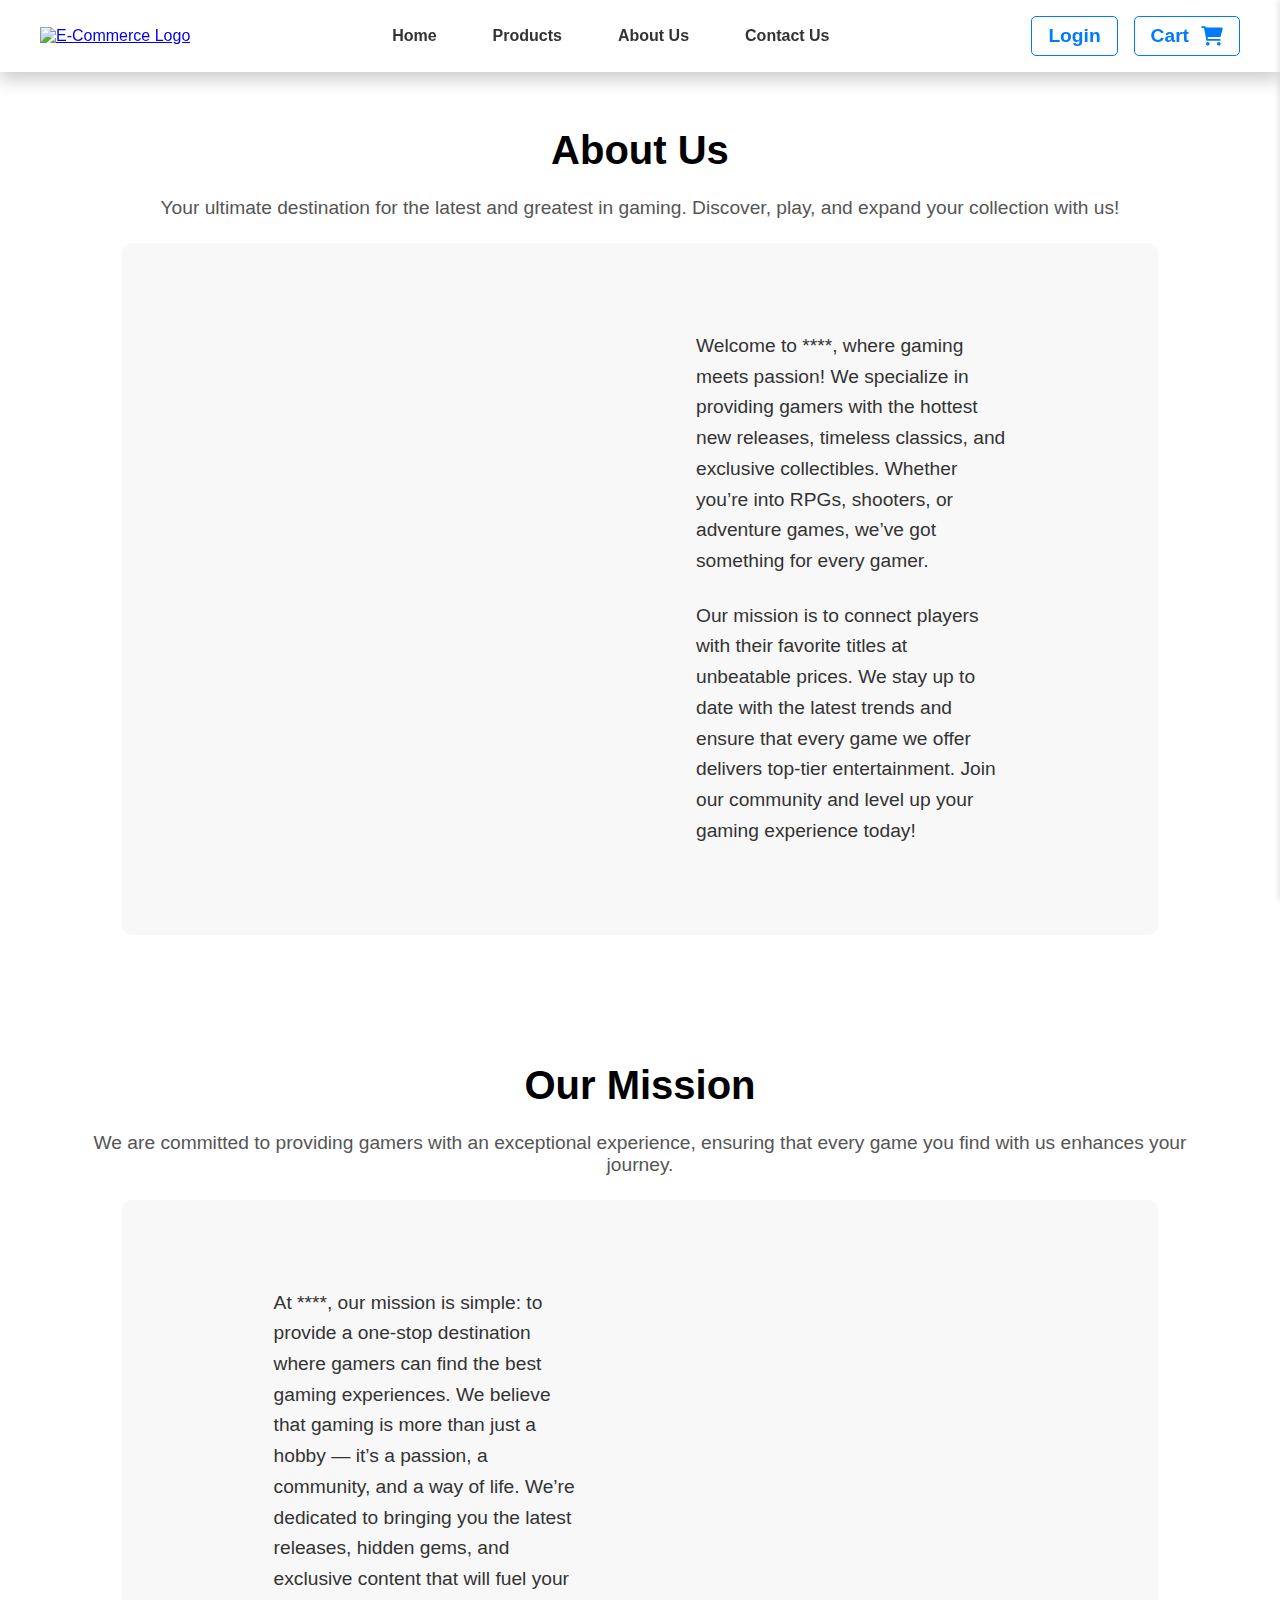
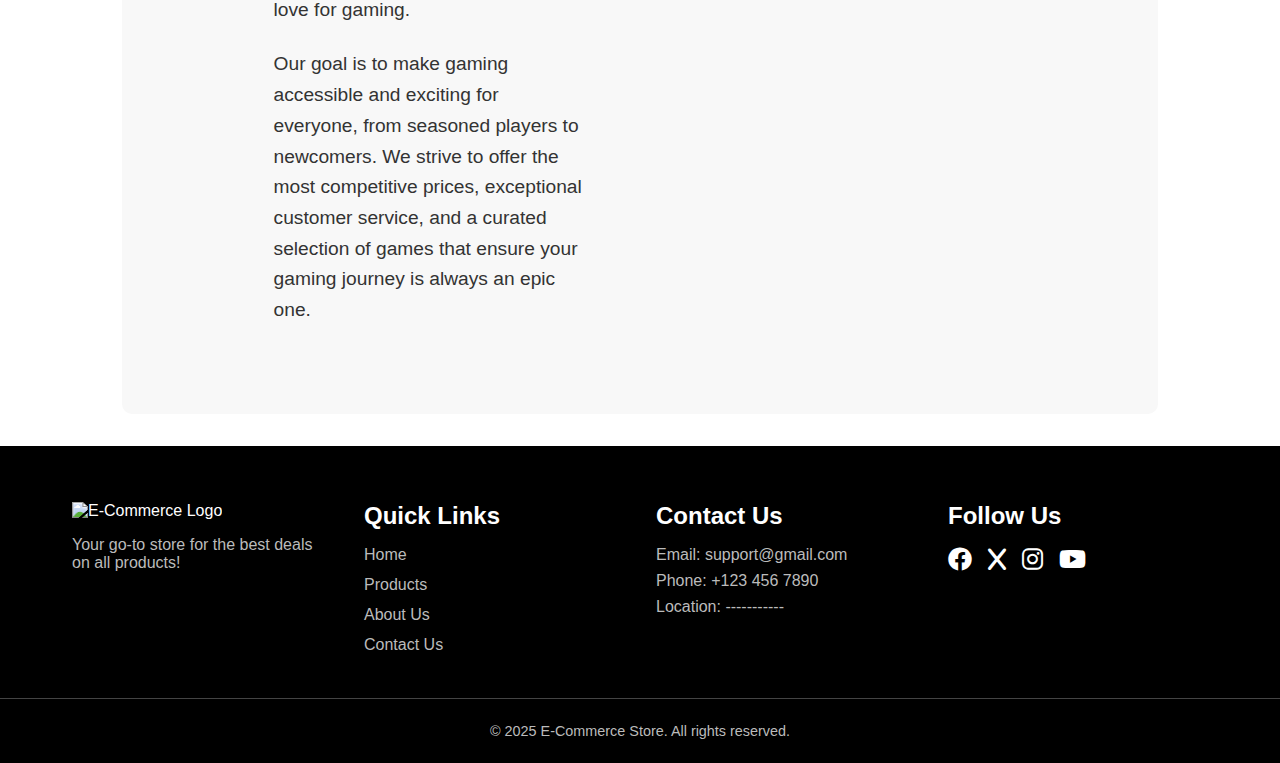
==== about.html @ 1e0b3c72 "about page  html and css" ====
<!DOCTYPE html>
<html lang="en">
  <head>
    <meta charset="UTF-8" />
    <meta name="viewport" content="width=device-width, initial-scale=1.0" />
    <title>About Us</title>
    <link rel="stylesheet" href="css/about.css" />
    <link
      rel="stylesheet"
      href="https://cdnjs.cloudflare.com/ajax/libs/font-awesome/6.0.0/css/all.min.css"
    />
  </head>
  <body>
    <header>
      <nav class="nav-bar">
        <a href="index.html" class="logo">
          <img src="images/logo.png" alt="E-Commerce Logo" />
        </a>
        <div class="menu-toggle" id="mobile-menu">
          <span class="bar"></span>
          <span class="bar"></span>
          <span class="bar"></span>
        </div>
        <ul class="nav-links">
          <li><a href="index.html">Home</a></li>
          <li><a href="products.html">Products</a></li>
          <li><a href="about.html">About Us</a></li>
          <li><a href="contact.html">Contact Us</a></li>
        </ul>
        <div class="user-actions">
          <a href="#" class="btn" id="login-btn">Login</a>
          <a href="#" id="cart-btn" class="btn cart-btn">
            Cart
            <i class="fa fa-shopping-cart"></i>
          </a>
        </div>
        <div id="cart-window" class="cart-window">
          <div class="cart-header">
            <h2>Your Cart</h2>
            <button class="close-cart-btn">&times;</button>
          </div>
          <div id="cart-items" class="cart-items"></div>
          <div class="cart-footer">
            <p>Total: <span id="cart-total">$0.00</span></p>
            <button class="btn checkout-btn">Checkout</button>
          </div>
        </div>
      </nav>
    </header>

    <section class="about-us-section">
      <h1>About Us</h1>
      <p>
        Your ultimate destination for the latest and greatest in gaming.
        Discover, play, and expand your collection with us!
      </p>
      <div class="about-us-content">
        <div class="about-us-image">
          <img
            src="https://img.freepik.com/free-vector/flat-game-streamer-elements-collection_23-2148918486.jpg?t=st=1741456004~exp=1741459604~hmac=1fb77d4efb8e54d4d5ea9340ee3531068743ff79e9e515b01b85c8abbc45b862&w=1060"
            alt=""
          />
        </div>
        <div class="about-us-text">
          <p>
            Welcome to ****, where gaming meets passion! We specialize in
            providing gamers with the hottest new releases, timeless classics,
            and exclusive collectibles. Whether you’re into RPGs, shooters, or
            adventure games, we’ve got something for every gamer.
          </p>
          <p>
            Our mission is to connect players with their favorite titles at
            unbeatable prices. We stay up to date with the latest trends and
            ensure that every game we offer delivers top-tier entertainment.
            Join our community and level up your gaming experience today!
          </p>
        </div>
      </div>
    </section>

    <section class="about-us-section">
      <h1>Our Mission</h1>
      <p>
        We are committed to providing gamers with an exceptional experience,
        ensuring that every game you find with us enhances your journey.
      </p>
      <div class="about-us-content">
        <div class="about-us-text">
          <p>
            At ****, our mission is simple: to provide a one-stop destination
            where gamers can find the best gaming experiences. We believe that
            gaming is more than just a hobby — it’s a passion, a community, and
            a way of life. We’re dedicated to bringing you the latest releases,
            hidden gems, and exclusive content that will fuel your love for
            gaming.
          </p>
          <p>
            Our goal is to make gaming accessible and exciting for everyone,
            from seasoned players to newcomers. We strive to offer the most
            competitive prices, exceptional customer service, and a curated
            selection of games that ensure your gaming journey is always an epic
            one.
          </p>
        </div>
        <div class="about-us-image">
          <img
            src="https://img.freepik.com/free-vector/coding-round-composition_1284-40752.jpg?t=st=1741461483~exp=1741465083~hmac=ba7b6b1840b077ee686bcee630cf08f66e47a136a4c41a1a61efa326e0aa0383&w=740"
            alt=""
          />
        </div>
      </div>
    </section>

    <footer class="footer">
      <div class="footer-container">
        <div class="footer-logo">
          <img src="images/logo.png" alt="E-Commerce Logo" />
          <p>Your go-to store for the best deals on all products!</p>
        </div>
        <div class="footer-links">
          <h3>Quick Links</h3>
          <ul>
            <li><a href="index.html">Home</a></li>
            <li><a href="products.html">Products</a></li>
            <li><a href="about.html">About Us</a></li>
            <li><a href="contact.html">Contact Us</a></li>
          </ul>
        </div>
        <div class="footer-contact">
          <h3>Contact Us</h3>
          <p>Email: support@gmail.com</p>
          <p>Phone: +123 456 7890</p>
          <p>Location: -----------</p>
        </div>
        <div class="footer-social">
          <h3>Follow Us</h3>
          <div class="social-icons">
            <a href="#"><i class="fab fa-facebook"></i></a>
            <a href="#"><i class="fab fa-x"></i></a>
            <a href="#"><i class="fab fa-instagram"></i></a>
            <a href="#"><i class="fab fa-youtube"></i></a>
          </div>
        </div>
      </div>
      <div class="footer-bottom">
        <p>&copy; 2025 E-Commerce Store. All rights reserved.</p>
      </div>
    </footer>

    <script src="js/script.js"></script>
    <script src="js/navbar.js"></script>
    <script src="js/login.js"></script>
  </body>
</html>
---- css/about.css ----
* {
  margin: 0;
  padding: 0;
  box-sizing: border-box;
  font-family: "Lucida Sans", "Lucida Sans Regular", "Lucida Grande",
    "Lucida Sans Unicode", Geneva, Verdana, sans-serif;
}

/* Navigation Bar */
header {
  position: fixed;
  top: 0;
  left: 0;
  width: 100%;
  background-color: white;
  padding: 1rem;
  box-shadow: 0 8px 16px rgba(0, 0, 0, 0.2);
  z-index: 100;
}

.nav-bar {
  display: flex;
  justify-content: space-between;
  align-items: center;
  max-width: 1200px;
  margin: auto;
}

.logo img {
  width: 120px;
  height: auto;
}

.nav-links {
  list-style: none;
  display: flex;
  gap: 1.5rem;
  align-items: center;
}

.nav-links li {
  position: relative;
}

.nav-links a {
  text-decoration: none;
  color: #333;
  font-size: 1em;
  font-weight: bold;
  padding: 0.5rem 1rem;
  transition: 0.3s;
}

.nav-links a:hover {
  color: #007bff;
}

.menu-toggle {
  display: none;
  flex-direction: column;
  cursor: pointer;
}

.bar {
  background-color: #333;
  height: 3px;
  width: 25px;
  margin: 5px 0;
}

/* User Actions (Login & Cart) */
.user-actions {
  display: flex;
  align-items: center;
  gap: 1rem;
}

.btn {
  text-decoration: none;
  padding: 0.5rem 1rem;
  border: 1px solid #007bff;
  border-radius: 5px;
  color: #007bff;
  font-size: 1.2em;
  font-weight: bold;
  transition: background-color 0.3s ease-in-out;
}

.btn:hover {
  background-color: #007bff;
  color: white;
}

/* Cart Button */
.cart-btn {
  display: flex;
  align-items: center;
  gap: 0.75rem;
}

@media screen and (max-width: 768px) {
  .nav-links {
    display: none;
    flex-direction: column;
    width: 100%;
    position: absolute;
    padding: 1rem;
    top: 4rem;
    left: 0;
    background-color: white;
    text-align: center;
    box-shadow: 0 8px 16px rgba(0, 0, 0, 0.2);
  }

  .nav-links.active {
    display: flex;
  }

  .menu-toggle {
    display: flex;
  }
}

/* ------------------------------------------------------------------------------------------------------------------- */

/* Login Modal Styles */
.login-modal {
  display: none;
  position: fixed;
  z-index: 1;
  left: 0;
  top: 0;
  width: 100%;
  height: 100%;
  overflow: hidden; /* Prevent scrolling inside the modal */
  background-color: rgba(0, 0, 0, 0.8); /* Darker background */
}

.login-modal-content {
  background-color: #fefefe;
  margin: 15% auto;
  padding: 1rem;
  border: 1px solid #888;
  width: 80%;
  max-width: 400px;
  border-radius: 10px;
  position: relative;
}

.close-btn {
  background-color: #007bff;
  color: white;
  border: none;
  border-radius: 5px;
  padding: 0.5rem 1rem;
  cursor: pointer;
  position: absolute;
  top: 1rem;
  right: 1rem;
  font-size: 1.2rem;
  transition: background-color 0.3s;
}

.close-btn:hover {
  background-color: #ff1a1a;
}

.login-form {
  display: flex;
  flex-direction: column;
  gap: 1.5rem;
  padding: 2rem;
  box-shadow: 0px 8px 20px rgba(0, 0, 0, 0.15);
}

.login-form h2 {
  text-align: center;
  margin-bottom: 0.5rem;
}

.form-group {
  margin-bottom: 0.5rem;
}

.form-group label {
  display: block;
  font-weight: bold;
  margin-bottom: 0.5rem;
}

.form-group input {
  width: 100%;
  box-sizing: border-box;
  width: 100%;
  padding: 0.75rem;
  border: 1px solid #ccc;
  border-radius: 5px;
  font-size: 1rem;
  transition: border 0.3s ease;
}

.submit-btn {
  display: inline-block;
  padding: 1rem 2rem;
  font-size: 1.2em;
  font-weight: bold;
  color: white;
  background-color: #007bff;
  border-radius: 5px;
  text-decoration: none;
  transition: background-color 0.3s ease-in-out;
  border: 1px solid #007bff;
}

.submit-btn:hover {
  background-color: white;
  color: #007bff;
}

/* Prevent body scroll when modal is open */
body.modal-open {
  overflow: hidden;
}

/* ------------------------------------------------------------------------------------------------------------------- */

/* Cart Popup */
.cart-window {
  position: fixed;
  top: 0;
  right: 0;
  width: 300px;
  height: 100%;
  background-color: #fff;
  box-shadow: -2px 0 5px rgba(0, 0, 0, 0.1);
  transform: translateX(100%);
  transition: transform 0.3s ease-in-out;
  z-index: 1000;
  display: flex;
  flex-direction: column;
}

.cart-window.open {
  transform: translateX(0);
}

/* Responsive design for cart window */
@media screen and (max-width: 768px) {
  .cart-window {
    width: 100%;
  }
}

.cart-header {
  display: flex;
  justify-content: space-between;
  align-items: center;
  padding: 20px;
  border-bottom: 1px solid #ddd;
}

.cart-header h2 {
  margin: 0;
  font-size: 1.5em;
}

.close-cart-btn {
  background: none;
  border: none;
  font-size: 1.5em;
  cursor: pointer;
}

.cart-items {
  flex-grow: 1;
  overflow-y: auto;
  padding: 20px;
}

.cart-footer {
  padding: 20px;
  border-top: 1px solid #ddd;
  text-align: center;
}

.cart-footer p {
  margin: 0 0 10px;
  font-size: 1.2em;
}

.checkout-btn {
  background-color: #007bff;
  color: #fff;
  border: none;
  padding: 10px 20px;
  cursor: pointer;
  font-size: 1em;
  border-radius: 5px;
}

.checkout-btn:hover {
  background-color: #0056b3;
}

.cart-item {
  display: flex;
  justify-content: space-between;
  padding: 0.7rem;
  border-bottom: 1px solid #ddd;
}
.cart-item:last-child {
  border-bottom: none;
}
.cart-item p {
  margin: 0;
}
.delete-btn {
  background-color: #007bff;
  color: white;
  border: none;
  border-radius: 5px;
  padding: 0.5rem 1rem;
  cursor: pointer;
  transition: background-color 0.3s;
}
.delete-btn:hover {
  background-color: #ff1a1a;
}
.empty-cart {
  padding: 1rem;
  text-align: center;
  font-size: 1.2em;
  color: #777;
}

/* ------------------------------------------------------------------------------------------------------------------- */
/* Center section and add spacing */
.about-us-section {
  width: 90%;
  display: flex;
  justify-content: center;
  text-align: center;
  flex-direction: column;
  align-items: center;
  margin: 2rem auto;
}

.about-us-section h1 {
  font-size: 2.5rem;
  color: #000;
  margin-top: 6rem;
}

.about-us-section p {
  font-size: 1.2rem;
  color: #555;
  margin: 1.5rem;
}

.about-us-content {
  width: 90%;
  margin: auto;
  padding: 4rem 8rem;
  display: flex;
  justify-content: space-between;
  align-items: center;
  flex-wrap: wrap;
  gap: 4rem;
  background-color: #f8f8f8;
  border-radius: 10px;
}

.about-us-image {
  flex: 1;
}

.about-us-image img {
  max-width: 100%;
  max-height: 500px;
  display: inline-block;
  border-radius: 10px;
  box-shadow: 0px 4px 8px rgba(0, 0, 0, 0.15);
}

/* Text container */
.about-us-text {
  flex: 1;
  text-align: left;
}

.about-us-text p {
  font-size: 1.2rem;
  line-height: 1.6;
  color: #333;
}

@media (max-width: 768px) {
  .about-us-section {
    width: 100%;
    margin-top: 3rem;
  }

  .about-us-content {
    flex-direction: column;
    padding: 1rem;
  }

  .about-us-text {
    text-align: center;
  }

  .about-us-image {
    margin-bottom: 2rem;
  }

  .about-us-section h1 {
    font-size: 1.8rem;
  }

  .about-us-section p {
    font-size: 1rem;
  }

  .about-us-text p {
    font-size: 1rem;
  }
}

/* ------------------------------------------------------------------------------------------------------------------- */

/* Footer */
.footer {
  background-color: black;
  color: white;
  padding: 1.5rem 0;
}

.footer-container {
  max-width: 1200px;
  margin: 0 auto;
  display: grid;
  grid-template-columns: repeat(auto-fit, minmax(200px, 1fr));
  gap: 2rem;
  text-align: left;
  padding: 2rem 2rem;
}

.footer-logo img {
  width: 120px;
  margin-bottom: 1rem;
}

.footer-logo p {
  font-size: 1rem;
  color: #bbb;
}

.footer-links h3,
.footer-contact h3,
.footer-social h3 {
  font-size: 1.5rem;
  margin-bottom: 1rem;
}

.footer-links ul {
  list-style: none;
  padding: 0;
}

.footer-links ul li {
  margin-bottom: 0.75rem;
}

.footer-links ul li a {
  text-decoration: none;
  color: #bbb;
  transition: color 0.3s ease;
}

.footer-links ul li a:hover {
  color: #007bff;
}

.footer-contact p {
  font-size: 1rem;
  color: #bbb;
  margin-bottom: 0.5rem;
}

.social-icons {
  display: flex;
  gap: 1rem;
}

.social-icons a {
  color: white;
  font-size: 1.5rem;
  transition: color 0.3s ease;
}

.social-icons a:hover {
  color: #007bff;
}

.footer-bottom {
  text-align: center;
  padding-top: 1.5rem;
  border-top: 1px solid #444;
  font-size: 0.9rem;
  color: #bbb;
}
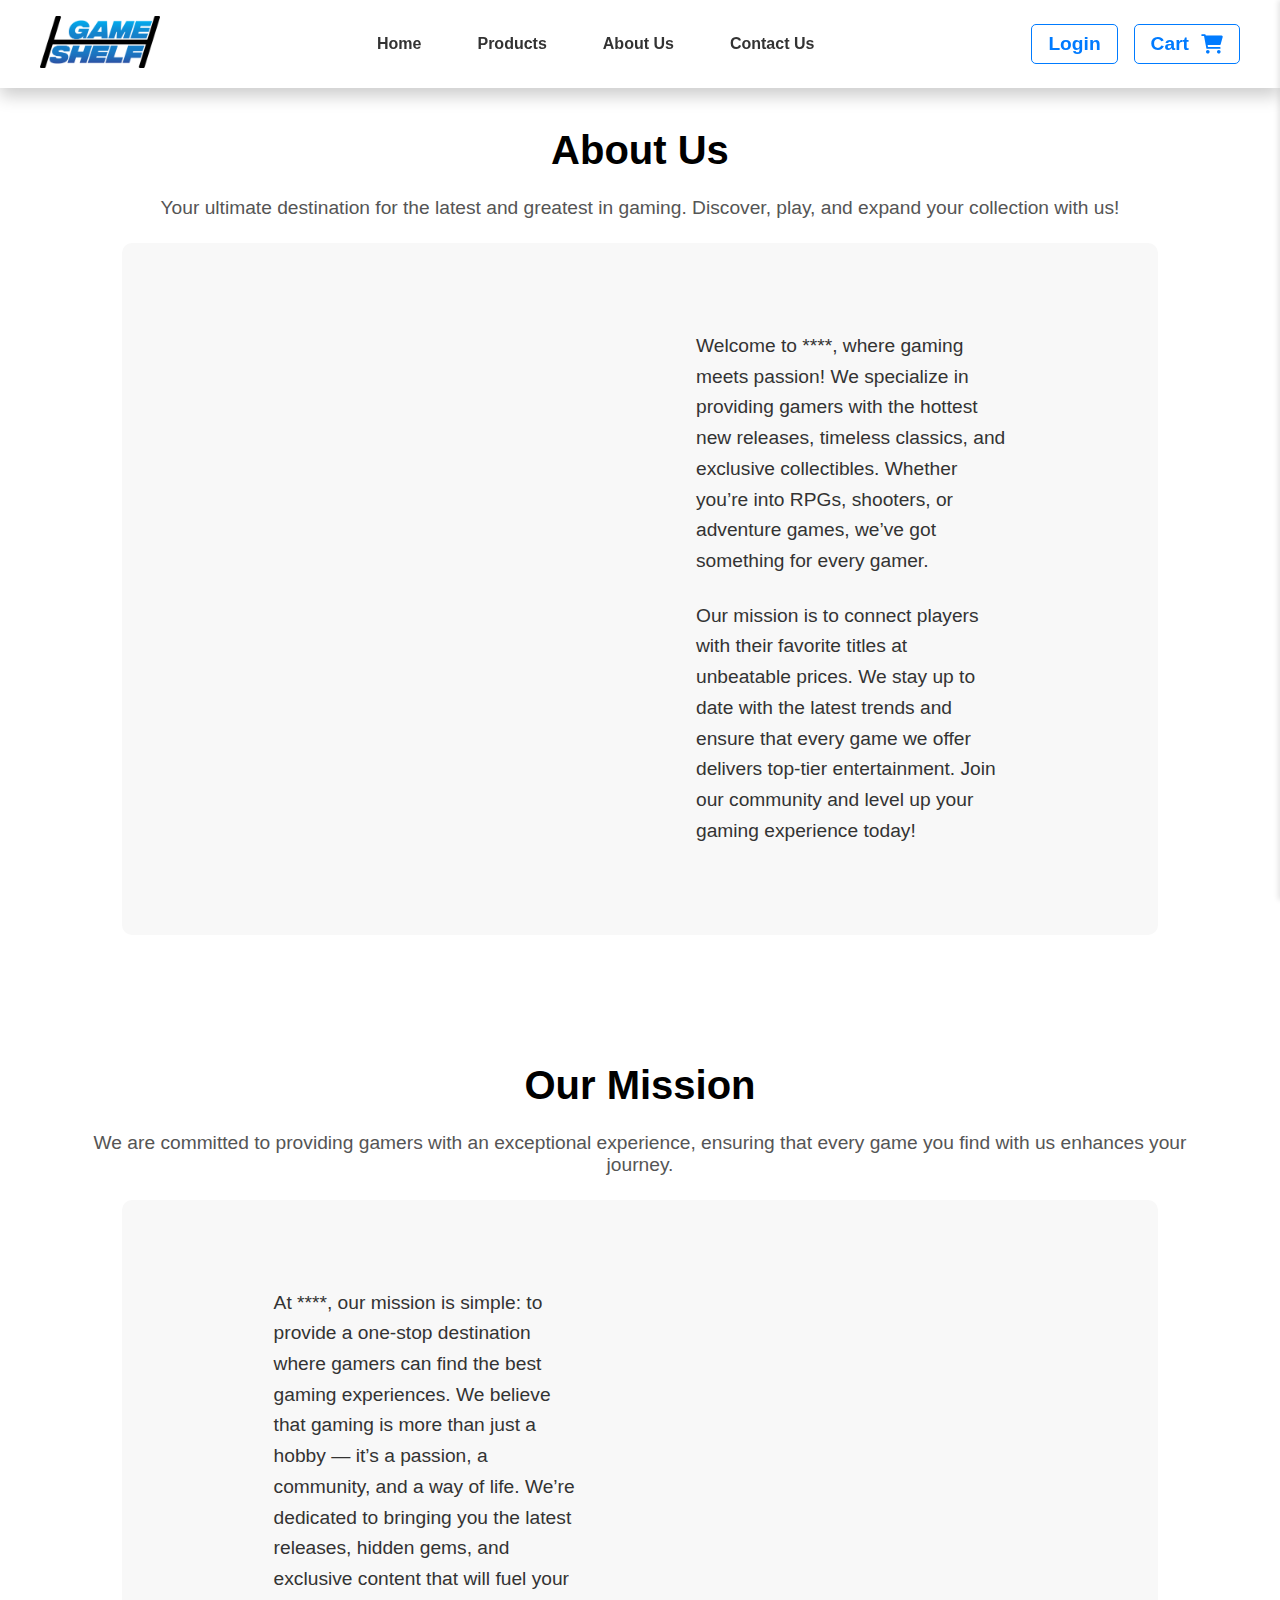
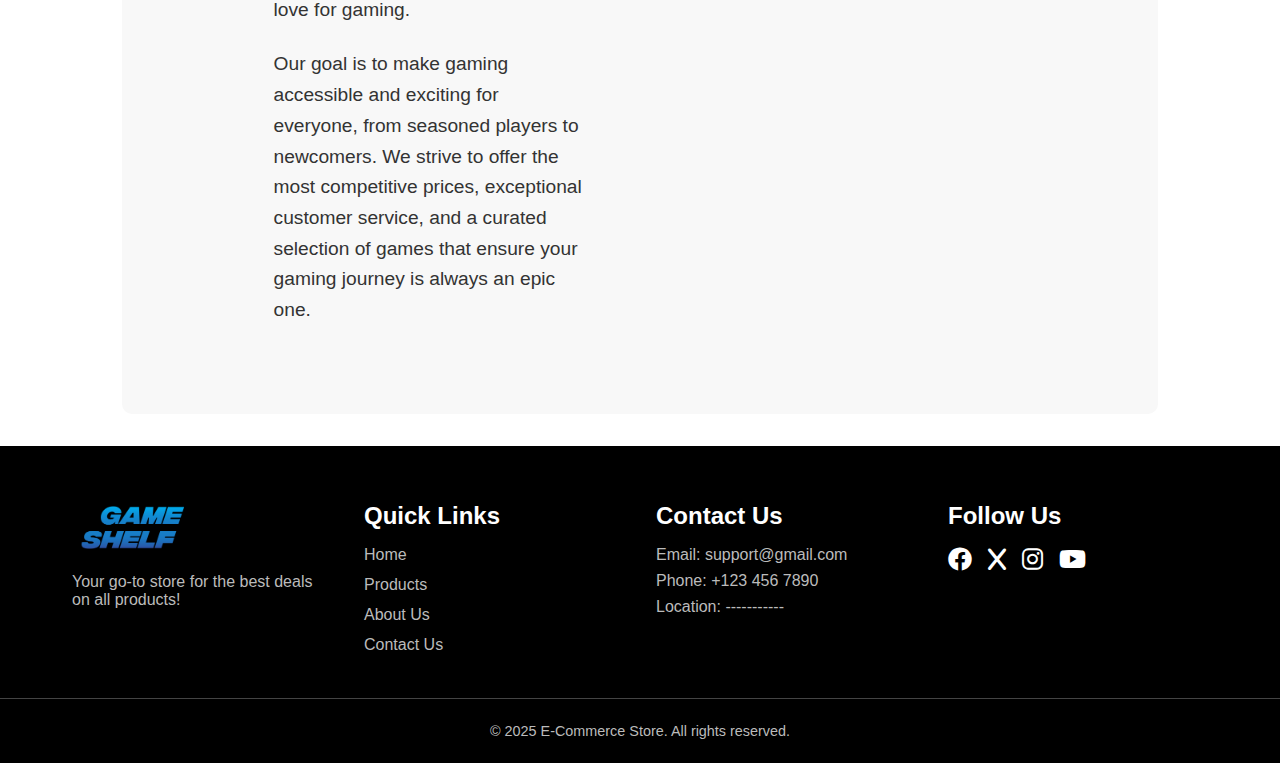
==== commit 322bcdd8: "website logo and favicon" ====
--- a/about.html
+++ b/about.html
@@ -5,6 +5,7 @@
     <meta name="viewport" content="width=device-width, initial-scale=1.0" />
     <title>About Us</title>
     <link rel="stylesheet" href="css/about.css" />
+    <link rel="icon" type="image/x-icon" href="images/favicon.ico">
     <link
       rel="stylesheet"
       href="https://cdnjs.cloudflare.com/ajax/libs/font-awesome/6.0.0/css/all.min.css"
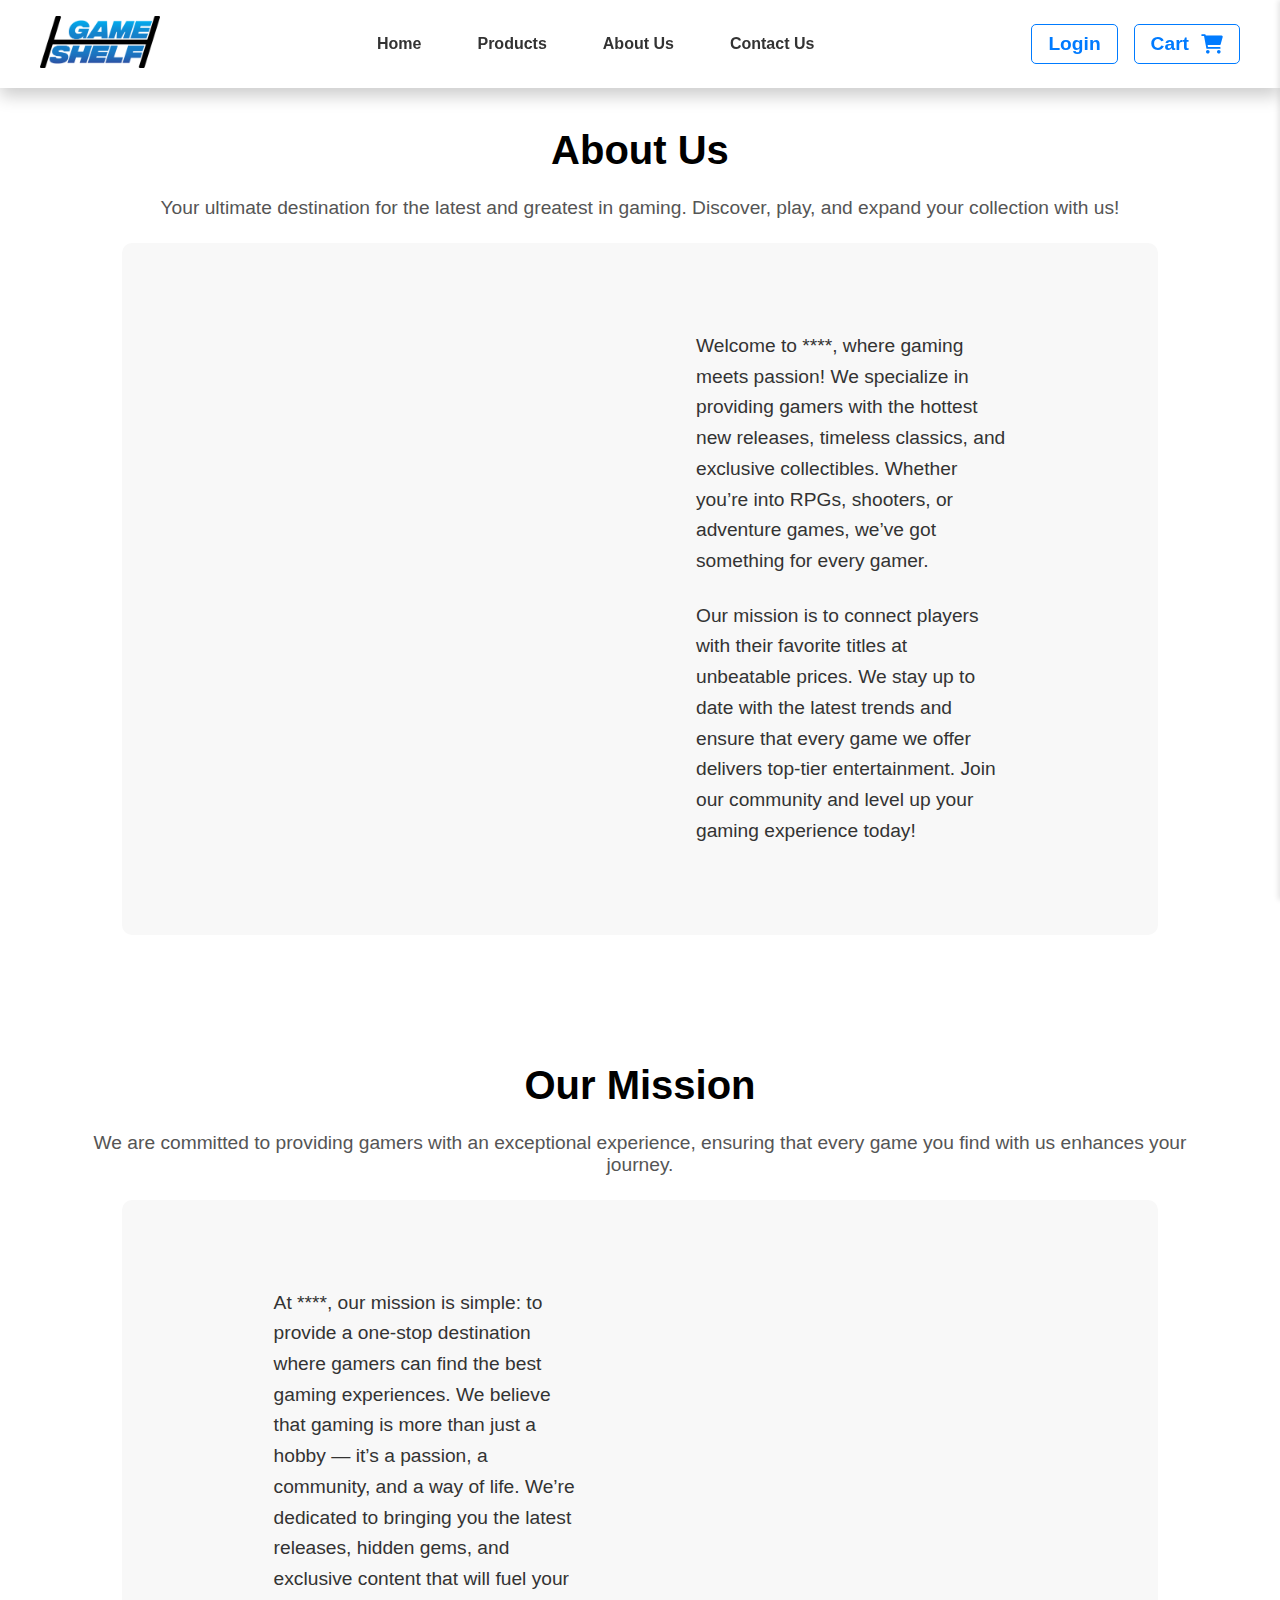
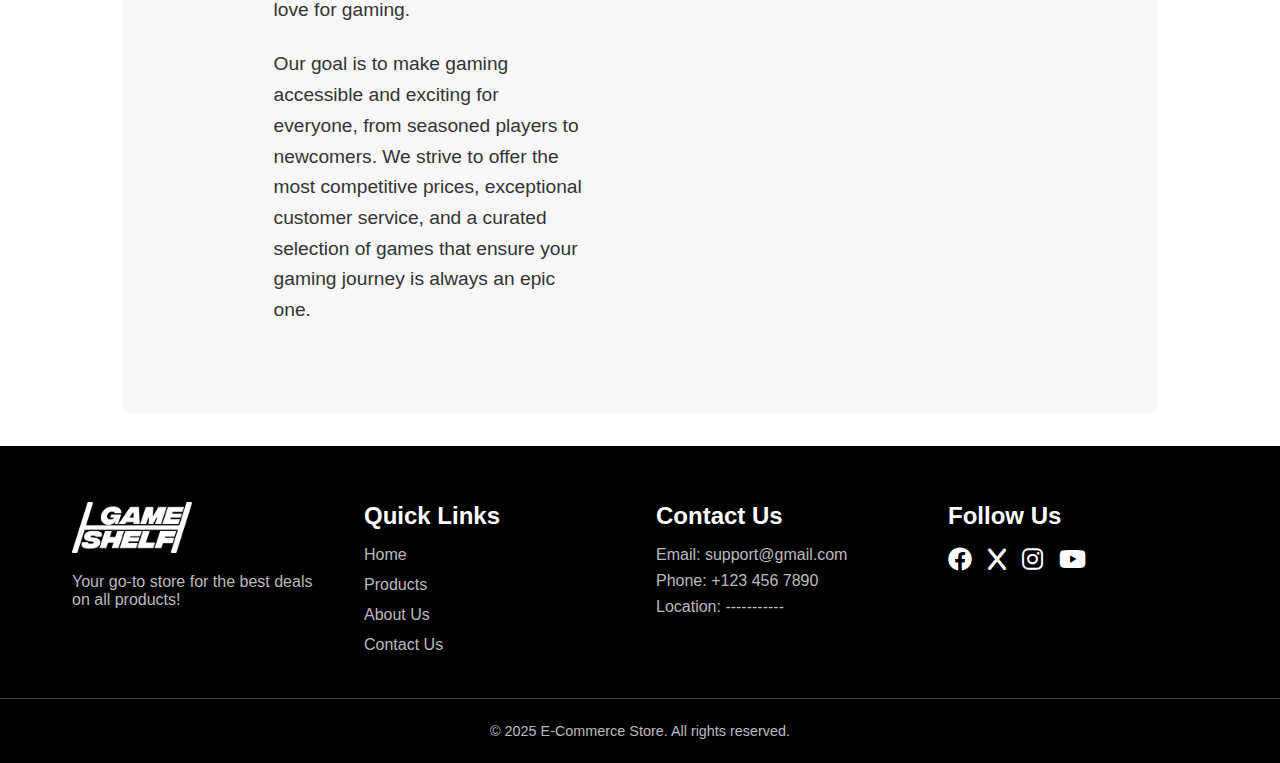
==== commit a98c1416: "logo edit" ====
--- a/about.html
+++ b/about.html
@@ -5,7 +5,7 @@
     <meta name="viewport" content="width=device-width, initial-scale=1.0" />
     <title>About Us</title>
     <link rel="stylesheet" href="css/about.css" />
-    <link rel="icon" type="image/x-icon" href="images/favicon.ico">
+    <link rel="icon" type="image/x-icon" href="images/favicon.ico" />
     <link
       rel="stylesheet"
       href="https://cdnjs.cloudflare.com/ajax/libs/font-awesome/6.0.0/css/all.min.css"
@@ -43,11 +43,41 @@
           <div id="cart-items" class="cart-items"></div>
           <div class="cart-footer">
             <p>Total: <span id="cart-total">$0.00</span></p>
-            <button class="btn checkout-btn">Checkout</button>
+            <button class="btn checkout-btn" id="checkout-btn">Checkout</button>
           </div>
         </div>
       </nav>
     </header>
+
+    <div id="login-modal" class="login-modal">
+      <div class="login-modal-content">
+        <button class="close-btn">&times;</button>
+        <form class="login-form">
+          <h2>Login</h2>
+          <div class="form-group">
+            <label for="username">Username</label>
+            <input
+              type="text"
+              id="name"
+              name="name"
+              placeholder="Enter your name"
+              required
+            />
+          </div>
+          <div class="form-group">
+            <label for="password">Password</label>
+            <input
+              type="password"
+              id="password"
+              name="password"
+              placeholder="Enter your password"
+              required
+            />
+          </div>
+          <button type="submit" class="submit-btn">Login</button>
+        </form>
+      </div>
+    </div>
 
     <section class="about-us-section">
       <h1>About Us</h1>
@@ -115,7 +145,7 @@
     <footer class="footer">
       <div class="footer-container">
         <div class="footer-logo">
-          <img src="images/logo.png" alt="E-Commerce Logo" />
+          <img src="images/logo-mono.png" alt="E-Commerce Logo" />
           <p>Your go-to store for the best deals on all products!</p>
         </div>
         <div class="footer-links">
--- a/css/about.css
+++ b/css/about.css
@@ -224,12 +224,114 @@
 
 /* ------------------------------------------------------------------------------------------------------------------- */
 
+/* Login Modal Styles */
+.login-modal {
+  display: none;
+  position: fixed;
+  z-index: 1;
+  left: 0;
+  top: 0;
+  width: 100%;
+  height: 100%;
+  overflow: hidden; /* Prevent scrolling inside the modal */
+  background-color: rgba(0, 0, 0, 0.8); /* Darker background */
+}
+
+.login-modal-content {
+  background-color: #fefefe;
+  margin: 15% auto;
+  padding: 1rem;
+  border: 1px solid #888;
+  width: 80%;
+  max-width: 400px;
+  border-radius: 10px;
+  position: relative;
+}
+
+.close-btn {
+  background-color: #007bff;
+  color: white;
+  border: none;
+  border-radius: 5px;
+  padding: 0.5rem 1rem;
+  cursor: pointer;
+  position: absolute;
+  top: 1rem;
+  right: 1rem;
+  font-size: 1.2rem;
+  transition: background-color 0.3s;
+}
+
+.close-btn:hover {
+  background-color: #ff1a1a;
+}
+
+.login-form {
+  display: flex;
+  flex-direction: column;
+  gap: 1.5rem;
+  padding: 2rem;
+  box-shadow: 0px 8px 20px rgba(0, 0, 0, 0.15);
+}
+
+.login-form h2 {
+  text-align: center;
+  margin-bottom: 0.5rem;
+}
+
+.form-group {
+  margin-bottom: 0.5rem;
+}
+
+.form-group label {
+  display: block;
+  font-weight: bold;
+  margin-bottom: 0.5rem;
+}
+
+.form-group input {
+  width: 100%;
+  box-sizing: border-box;
+  width: 100%;
+  padding: 0.75rem;
+  border: 1px solid #ccc;
+  border-radius: 5px;
+  font-size: 1rem;
+  transition: border 0.3s ease;
+}
+
+.submit-btn {
+  display: inline-block;
+  padding: 1rem 2rem;
+  font-size: 1.2em;
+  font-weight: bold;
+  color: white;
+  background-color: #007bff;
+  border-radius: 5px;
+  text-decoration: none;
+  transition: background-color 0.3s ease-in-out;
+  border: 1px solid #007bff;
+}
+
+.submit-btn:hover {
+  background-color: white;
+  color: #007bff;
+}
+
+/* Prevent body scroll when modal is open */
+body.modal-open {
+  overflow: hidden;
+}
+
+/* ------------------------------------------------------------------------------------------------------------------- */
+
+
 /* Cart Popup */
 .cart-window {
   position: fixed;
   top: 0;
   right: 0;
-  width: 300px;
+  width: 600px;
   height: 100%;
   background-color: #fff;
   box-shadow: -2px 0 5px rgba(0, 0, 0, 0.1);
@@ -247,7 +349,7 @@
 /* Responsive design for cart window */
 @media screen and (max-width: 768px) {
   .cart-window {
-    width: 100%;
+      width: 100%;
   }
 }
 
@@ -266,7 +368,7 @@
 
 .close-cart-btn {
   background: none;
-  border: none;
+  border: none; 
   font-size: 1.5em;
   cursor: pointer;
 }
@@ -332,7 +434,12 @@
   font-size: 1.2em;
   color: #777;
 }
-
+.quantity-input {
+    width: 50px;
+    padding: 5px;
+    margin-left: 10px;
+    text-align: center;
+}
 /* ------------------------------------------------------------------------------------------------------------------- */
 /* Center section and add spacing */
 .about-us-section {
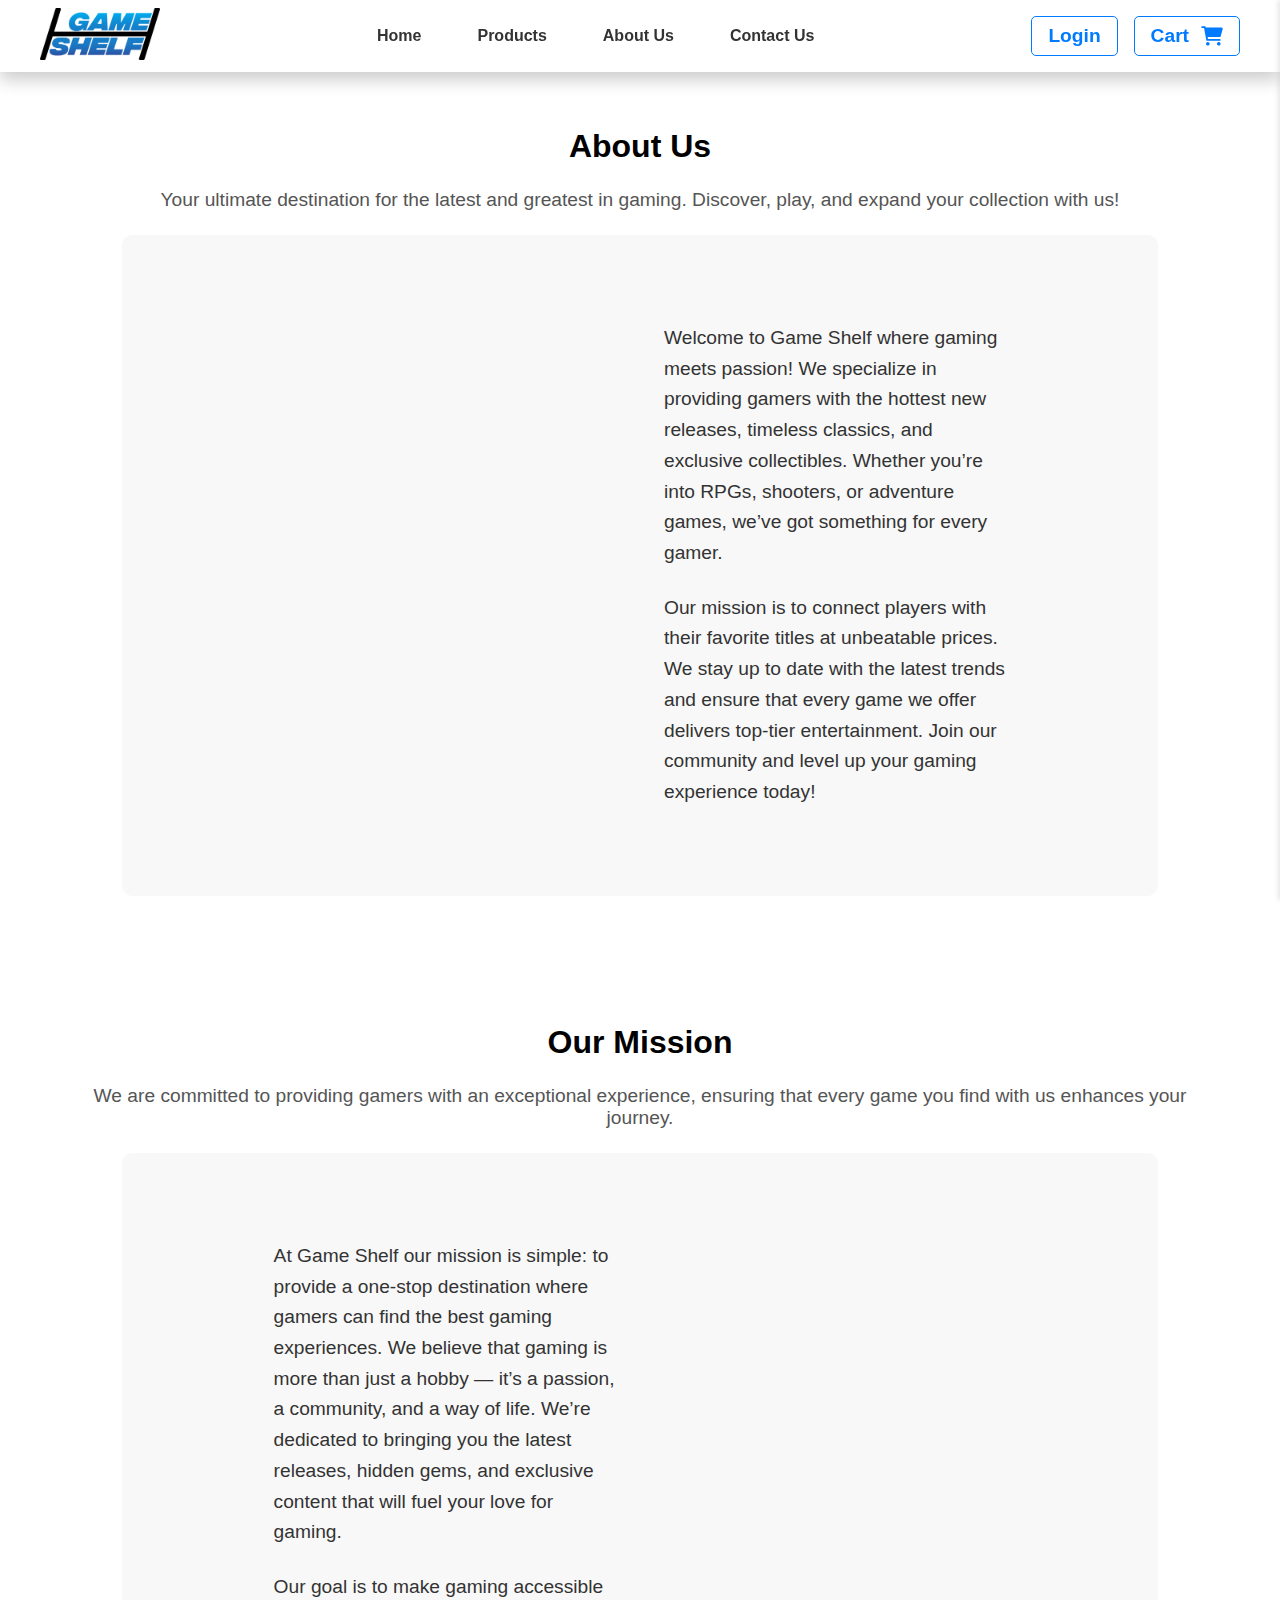
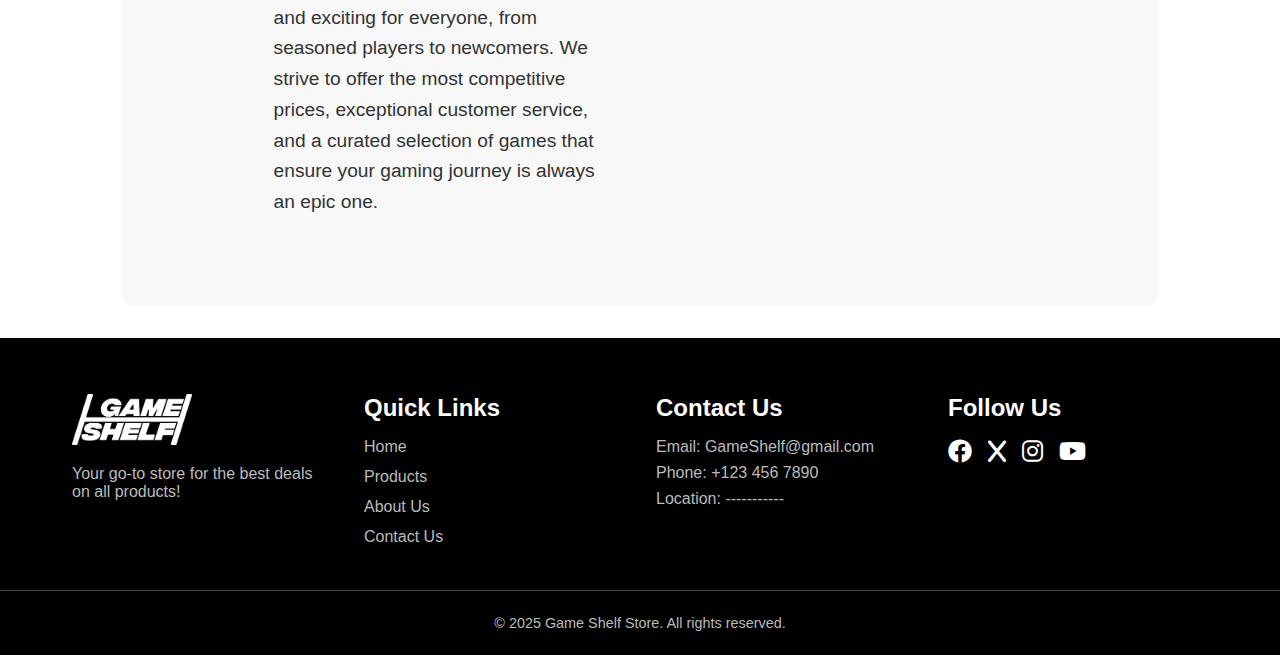
==== commit 4d39e4ed: "last fix" ====
--- a/about.html
+++ b/about.html
@@ -88,13 +88,13 @@
       <div class="about-us-content">
         <div class="about-us-image">
           <img
-            src="https://img.freepik.com/free-vector/flat-game-streamer-elements-collection_23-2148918486.jpg?t=st=1741456004~exp=1741459604~hmac=1fb77d4efb8e54d4d5ea9340ee3531068743ff79e9e515b01b85c8abbc45b862&w=1060"
+            src="https://imgur.com/zhyoTZ3.jpg"
             alt=""
           />
         </div>
         <div class="about-us-text">
           <p>
-            Welcome to ****, where gaming meets passion! We specialize in
+            Welcome to Game Shelf where gaming meets passion! We specialize in
             providing gamers with the hottest new releases, timeless classics,
             and exclusive collectibles. Whether you’re into RPGs, shooters, or
             adventure games, we’ve got something for every gamer.
@@ -118,7 +118,7 @@
       <div class="about-us-content">
         <div class="about-us-text">
           <p>
-            At ****, our mission is simple: to provide a one-stop destination
+            At Game Shelf our mission is simple: to provide a one-stop destination
             where gamers can find the best gaming experiences. We believe that
             gaming is more than just a hobby — it’s a passion, a community, and
             a way of life. We’re dedicated to bringing you the latest releases,
@@ -135,7 +135,7 @@
         </div>
         <div class="about-us-image">
           <img
-            src="https://img.freepik.com/free-vector/coding-round-composition_1284-40752.jpg?t=st=1741461483~exp=1741465083~hmac=ba7b6b1840b077ee686bcee630cf08f66e47a136a4c41a1a61efa326e0aa0383&w=740"
+            src="https://imgur.com/2B6Suut.jpg"
             alt=""
           />
         </div>
@@ -159,7 +159,7 @@
         </div>
         <div class="footer-contact">
           <h3>Contact Us</h3>
-          <p>Email: support@gmail.com</p>
+          <p>Email: GameShelf@gmail.com</p>
           <p>Phone: +123 456 7890</p>
           <p>Location: -----------</p>
         </div>
@@ -174,7 +174,7 @@
         </div>
       </div>
       <div class="footer-bottom">
-        <p>&copy; 2025 E-Commerce Store. All rights reserved.</p>
+        <p>&copy; 2025 Game Shelf Store. All rights reserved.</p>
       </div>
     </footer>
 
--- a/css/about.css
+++ b/css/about.css
@@ -4,6 +4,17 @@
   box-sizing: border-box;
   font-family: "Lucida Sans", "Lucida Sans Regular", "Lucida Grande",
     "Lucida Sans Unicode", Geneva, Verdana, sans-serif;
+}
+
+@keyframes fadeIn {
+  from {
+    opacity: 0;
+    transform: translateY(20px);
+  }
+  to {
+    opacity: 1;
+    transform: translateY(0);
+  }
 }
 
 /* Navigation Bar */
@@ -13,7 +24,7 @@
   left: 0;
   width: 100%;
   background-color: white;
-  padding: 1rem;
+  padding: 0.5rem;
   box-shadow: 0 8px 16px rgba(0, 0, 0, 0.2);
   z-index: 100;
 }
@@ -63,9 +74,9 @@
 
 .bar {
   background-color: #333;
-  height: 3px;
+  height: 2px;
   width: 25px;
-  margin: 5px 0;
+  margin: 0.25rem;
 }
 
 /* User Actions (Login & Cart) */
@@ -99,13 +110,17 @@
 }
 
 @media screen and (max-width: 768px) {
+  .logo img {
+    width: 80px;
+  }  
+
   .nav-links {
     display: none;
     flex-direction: column;
     width: 100%;
     position: absolute;
-    padding: 1rem;
-    top: 4rem;
+    padding: 0rem;
+    top: 3.5rem;
     left: 0;
     background-color: white;
     text-align: center;
@@ -114,10 +129,21 @@
 
   .nav-links.active {
     display: flex;
+    padding: 1rem;
+    animation: fadeIn 0.3s ease-in-out;
   }
 
   .menu-toggle {
     display: flex;
+  }
+
+  .user-actions {
+    gap: 0.5rem;
+  }
+
+  .btn {
+    padding: 0.5rem 0.75rem;
+    font-size: 1em;
   }
 }
 
@@ -132,8 +158,8 @@
   top: 0;
   width: 100%;
   height: 100%;
-  overflow: hidden; /* Prevent scrolling inside the modal */
-  background-color: rgba(0, 0, 0, 0.8); /* Darker background */
+  overflow: hidden; 
+  background-color: rgba(0, 0, 0, 0.8); 
 }
 
 .login-modal-content {
@@ -222,109 +248,23 @@
   overflow: hidden;
 }
 
+@media screen and (max-width: 768px) {
+  .login-modal-content {
+    width: 90%;
+    margin: 20% auto;
+    padding: 1rem;
+  }
+
+  .login-form {
+    padding: 1rem;
+  }
+
+  .close-btn {
+    font-size: 1rem;
+  }
+}
+
 /* ------------------------------------------------------------------------------------------------------------------- */
-
-/* Login Modal Styles */
-.login-modal {
-  display: none;
-  position: fixed;
-  z-index: 1;
-  left: 0;
-  top: 0;
-  width: 100%;
-  height: 100%;
-  overflow: hidden; /* Prevent scrolling inside the modal */
-  background-color: rgba(0, 0, 0, 0.8); /* Darker background */
-}
-
-.login-modal-content {
-  background-color: #fefefe;
-  margin: 15% auto;
-  padding: 1rem;
-  border: 1px solid #888;
-  width: 80%;
-  max-width: 400px;
-  border-radius: 10px;
-  position: relative;
-}
-
-.close-btn {
-  background-color: #007bff;
-  color: white;
-  border: none;
-  border-radius: 5px;
-  padding: 0.5rem 1rem;
-  cursor: pointer;
-  position: absolute;
-  top: 1rem;
-  right: 1rem;
-  font-size: 1.2rem;
-  transition: background-color 0.3s;
-}
-
-.close-btn:hover {
-  background-color: #ff1a1a;
-}
-
-.login-form {
-  display: flex;
-  flex-direction: column;
-  gap: 1.5rem;
-  padding: 2rem;
-  box-shadow: 0px 8px 20px rgba(0, 0, 0, 0.15);
-}
-
-.login-form h2 {
-  text-align: center;
-  margin-bottom: 0.5rem;
-}
-
-.form-group {
-  margin-bottom: 0.5rem;
-}
-
-.form-group label {
-  display: block;
-  font-weight: bold;
-  margin-bottom: 0.5rem;
-}
-
-.form-group input {
-  width: 100%;
-  box-sizing: border-box;
-  width: 100%;
-  padding: 0.75rem;
-  border: 1px solid #ccc;
-  border-radius: 5px;
-  font-size: 1rem;
-  transition: border 0.3s ease;
-}
-
-.submit-btn {
-  display: inline-block;
-  padding: 1rem 2rem;
-  font-size: 1.2em;
-  font-weight: bold;
-  color: white;
-  background-color: #007bff;
-  border-radius: 5px;
-  text-decoration: none;
-  transition: background-color 0.3s ease-in-out;
-  border: 1px solid #007bff;
-}
-
-.submit-btn:hover {
-  background-color: white;
-  color: #007bff;
-}
-
-/* Prevent body scroll when modal is open */
-body.modal-open {
-  overflow: hidden;
-}
-
-/* ------------------------------------------------------------------------------------------------------------------- */
-
 
 /* Cart Popup */
 .cart-window {
@@ -346,18 +286,11 @@
   transform: translateX(0);
 }
 
-/* Responsive design for cart window */
-@media screen and (max-width: 768px) {
-  .cart-window {
-      width: 100%;
-  }
-}
-
 .cart-header {
   display: flex;
   justify-content: space-between;
   align-items: center;
-  padding: 20px;
+  padding: 2rem;
   border-bottom: 1px solid #ddd;
 }
 
@@ -376,17 +309,17 @@
 .cart-items {
   flex-grow: 1;
   overflow-y: auto;
-  padding: 20px;
+  padding: 2rem;
 }
 
 .cart-footer {
-  padding: 20px;
+  padding: 2rem;
   border-top: 1px solid #ddd;
   text-align: center;
 }
 
 .cart-footer p {
-  margin: 0 0 10px;
+  margin: 0 0 1rem;
   font-size: 1.2em;
 }
 
@@ -394,7 +327,7 @@
   background-color: #007bff;
   color: #fff;
   border: none;
-  padding: 10px 20px;
+  padding: 1rem 4rem;
   cursor: pointer;
   font-size: 1em;
   border-radius: 5px;
@@ -407,15 +340,18 @@
 .cart-item {
   display: flex;
   justify-content: space-between;
-  padding: 0.7rem;
+  padding: 0.75rem;
   border-bottom: 1px solid #ddd;
 }
+
 .cart-item:last-child {
   border-bottom: none;
 }
+
 .cart-item p {
   margin: 0;
 }
+
 .delete-btn {
   background-color: #007bff;
   color: white;
@@ -425,22 +361,77 @@
   cursor: pointer;
   transition: background-color 0.3s;
 }
+
 .delete-btn:hover {
   background-color: #ff1a1a;
 }
+
 .empty-cart {
   padding: 1rem;
   text-align: center;
   font-size: 1.2em;
   color: #777;
 }
+
 .quantity-input {
-    width: 50px;
-    padding: 5px;
-    margin-left: 10px;
+  width: 2.5rem;
+  padding: 0.25rem;
+  margin-left: 0.25rem;
+  text-align: center;
+}
+
+@media screen and (max-width: 768px) {
+  .cart-window {
+    width: 100%;
+  }
+
+  .cart-header {
+    padding: 1rem;
+  }
+
+  .cart-header h2 {
+    font-size: 1.2em;
+  }
+
+  .close-cart-btn {
+    font-size: 1.2em;
+  }
+
+  .cart-items {
+    padding: 1rem;
+  }
+
+  .cart-footer {
+    padding: 1rem;
+  }
+
+  .cart-footer p {
+    font-size: 1em;
+  }
+
+  .checkout-btn {
+    padding: 0.75rem 2rem;
+    font-size: 1em;
+  }
+
+  .cart-item {
+    padding: 0.5rem;
+  }
+
+  .quantity-input {
+    width: 2rem;
+    margin: 1rem;
     text-align: center;
-}
+  }
+
+  .delete-btn {
+    padding: 0rem 0.75rem;
+    font-size: 0.8em;
+  }
+}
+
 /* ------------------------------------------------------------------------------------------------------------------- */
+
 /* Center section and add spacing */
 .about-us-section {
   width: 90%;
@@ -450,10 +441,11 @@
   flex-direction: column;
   align-items: center;
   margin: 2rem auto;
+  animation: fadeIn 1s ease-in-out;
 }
 
 .about-us-section h1 {
-  font-size: 2.5rem;
+  font-size: 2rem;
   color: #000;
   margin-top: 6rem;
 }
@@ -472,7 +464,6 @@
   justify-content: space-between;
   align-items: center;
   flex-wrap: wrap;
-  gap: 4rem;
   background-color: #f8f8f8;
   border-radius: 10px;
 }
@@ -504,7 +495,11 @@
 @media (max-width: 768px) {
   .about-us-section {
     width: 100%;
-    margin-top: 3rem;
+    margin-top: 1rem;
+  }
+
+  .about-us-section h1 {
+    margin-top: 4rem;
   }
 
   .about-us-content {
@@ -517,7 +512,7 @@
   }
 
   .about-us-image {
-    margin-bottom: 2rem;
+    margin-bottom: 1rem;
   }
 
   .about-us-section h1 {
@@ -616,3 +611,28 @@
   font-size: 0.9rem;
   color: #bbb;
 }
+
+@media screen and (max-width: 768px) {
+  .footer-logo {
+    text-align: center;
+  }
+
+  .footer-logo img {
+    margin: 0 auto;
+  }
+
+  .footer-container {
+    text-align: center;
+  }
+
+  .footer-links,
+  .footer-contact,
+  .footer-social {
+    text-align: center;
+  }
+
+  .footer-links ul,
+  .social-icons {
+    justify-content: center;
+  }
+}